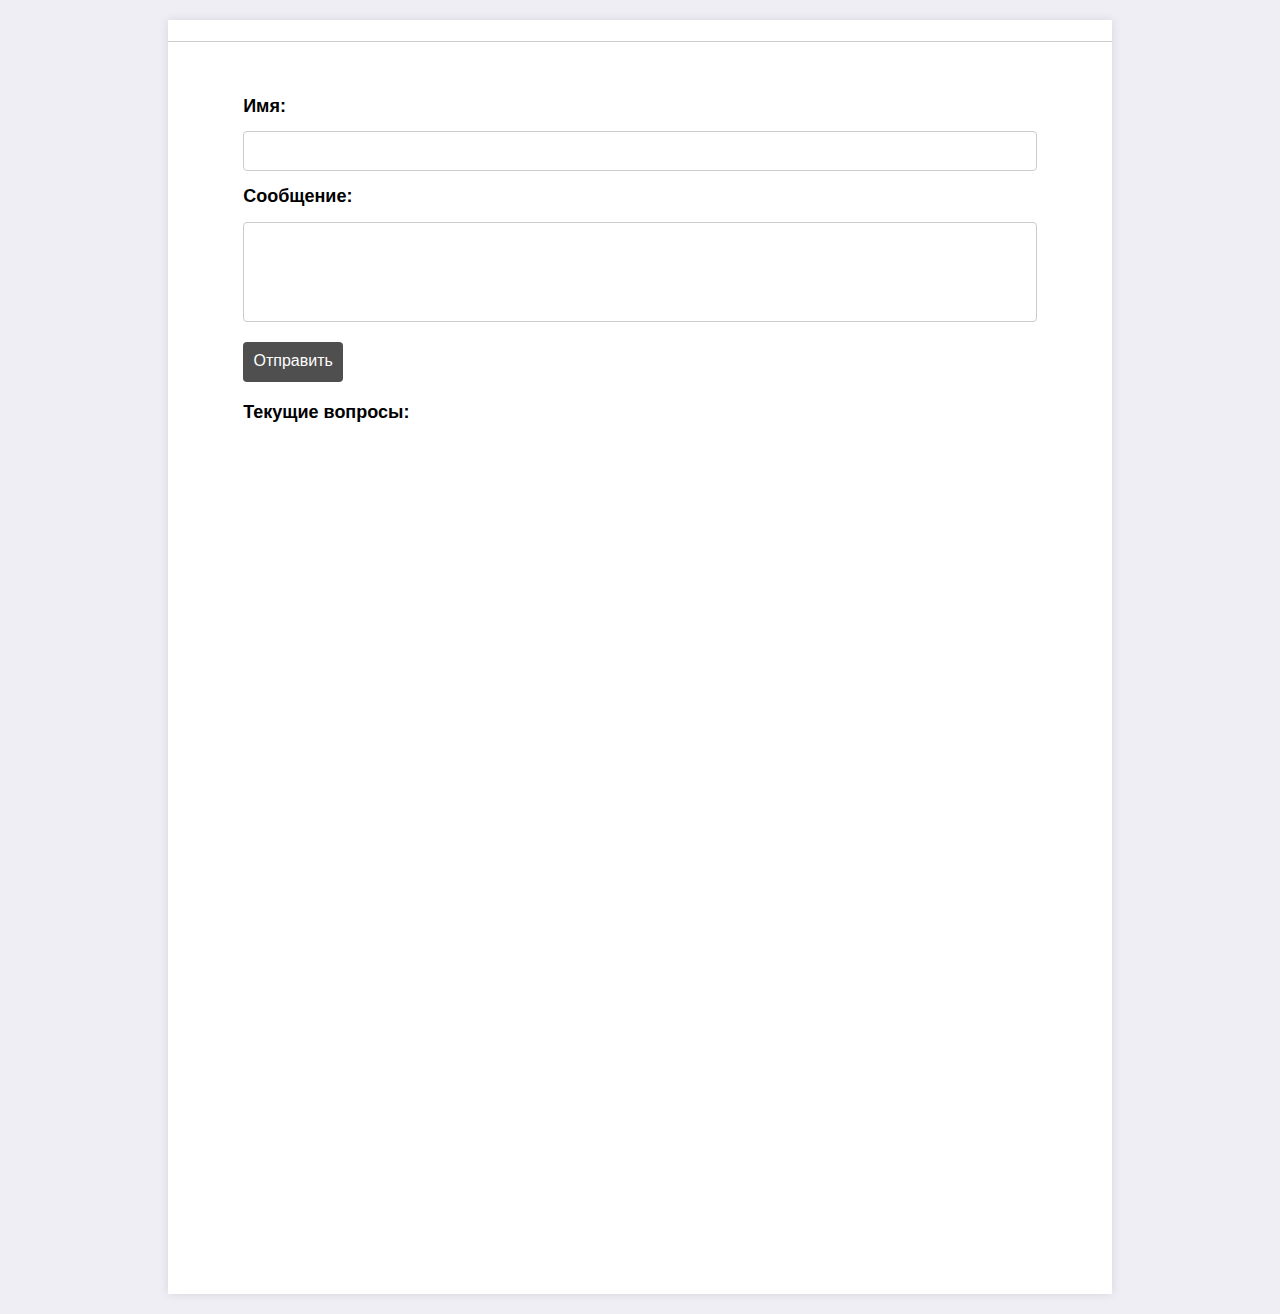
==== contact.html @ 10d35b09 "feat: working contact form" ====
<!DOCTYPE html>
<html lang="ru">
<head>
  <meta charset="UTF-8">
  <meta name="viewport" content="width=device-width, initial-scale=1.0">
  <title>Контактная форма</title>
  <link rel="stylesheet" href="styles/normalize.css">
  <link rel="stylesheet" href="styles/outline.css">
  <link rel="stylesheet" href="styles/socials.css">
  <link rel="stylesheet" href="styles/contact.css">
</head>
<body>
<div class="cv-container">
  <nav class="cv-navigation">
    <a href="index.html">Резюме</a>
    <a href="contact.html" class="active">Связь со мной</a>
    <div class="dropdown">
      <a href="#" id="socials" class="dropbtn">Соц. сети</a>
      <div class="dropdown-content">
        <a href="https://t.me/riskman31"><img src="img/Telegram_black.png" alt="Telegram Icon" class="social-icon"> Telegram</a>
        <a href="https://github.com/riskman5"><img src="img/Github_black.png" alt="Github Icon" class="social-icon"> GitHub</a>
        <a href="https://www.instagram.com/riskman5_"><img src="img/Instagram_black.png" alt="Instagram Icon" class="social-icon"> Instagram</a>
        <a href="https://vk.com/riskman31"><img src="img/VK_black.png" alt="VK Icon" class="social-icon"> VK</a>
        <a href="https://steamcommunity.com/id/riskman5/"><img src="img/Steam_black.png" alt="Steam Icon" class="social-icon"> Steam</a>
        <a href="#"><img src="img/Discord_black.png" alt="Discord Icon" class="social-icon"> Discord</a>
      </div>
    </div>
  </nav>
  <div class="cv-content">
    <form id="contact-form">
      <label for="name">Имя:</label>
      <input type="text" id="name" name="name" required>
      <label for="message">Сообщение:</label>
      <textarea id="message" name="message" required></textarea>
      <button type="submit">Отправить</button>
    </form>
    <div id="current-questions">Текущие вопросы:</div>
    <div id="messages-container"></div>
  </div>
  <script src="scripts/navigation.js"></script>
  <script src="scripts/contact.js"></script>
</div>
</body>
</html>
---- styles/outline.css ----
body {
    font-family: Arial, sans-serif;
    font-size: 18px;
    background-color: rgba(22, 10, 101, 0.07);
    display: flex;
    justify-content: center;
    padding: 20px;
}

.cv-navigation {
    position: absolute;
    width: 100%;
    left: 0;
    top: -50px;
    border-bottom: 1px solid #ccc;
    padding: 10px;
    background-color: white;
    transition: top 0.3s ease;
    display: flex;
    justify-content: center;
    align-items: center;
}

.cv-container:hover .cv-navigation {
    top: 0;
}

.cv-navigation a {
    margin: 15px;
    text-decoration: none;
    color: #999;
    font-weight: bold;
}

.cv-navigation a.active {
    text-decoration: underline;
    color: black;
}
.header-text a {
    color: black;
    text-underline: black;
    text-decoration-color: black;
}

.cv-container {
    display: flex;
    flex-direction: column;
    justify-content: space-between;
    position: relative;
    background-color: white;
    width: 210mm;
    height: 297mm;
    padding: 20mm;
    box-shadow: 0 0 10px rgba(0, 0, 0, 0.1);
    overflow-x: hidden;
}

.cv-content {
    flex: 1;
    display: flex;
    flex-direction: column;
    justify-content: space-between;
}

.skills-and-knowledge {
    display: flex;
}

.header {
    display: flex;
    justify-content: space-between;
    align-items: center;
    border-bottom: 1px solid black;
    padding-bottom: 10px;
}

.profile-photo {
    width: 150px;
    border-radius: 50%;
}

.about {
    border-bottom: 1px solid black;
    padding-bottom: 10px;
    margin-bottom: 10px;
}

.experience, .education {
    border-top: 1px solid black;
    padding-top: 10px;
}

.ya-school-hyperlink {
    color: black;
    text-decoration: underline;
}

@media screen and (max-width: 480px) {
    .profile-photo {
        display: none;
    }

    .header {
        flex-direction: column;
        align-items: center;
    }

    .skills-and-knowledge {
        flex-direction: column;
    }
}
---- styles/socials.css ----
.dropdown-content {
    display: none;
    position: absolute;
    background-color: white;
    flex-direction: column;
    grid-template-columns: repeat(2, 1fr);
}

.dropdown-content a {
    display: flex;
    align-items: center;
    color: black;
    text-decoration: none;
}

.dropdown-content a img {
    margin-right: 10px;
    width: 20px;
    height: 20px;
}

@media screen and (max-width: 480px) {
    .dropdown-content {
        display: flex;
        flex-direction: column;
        grid-template-columns: 1fr;
    }
}
---- styles/contact.css ----
#contact-form label {
    font-weight: bold;
}

#contact-form input,
#contact-form textarea {
    padding: 10px;
    margin: 15px 0;
    border: 1px solid #ccc;
    border-radius: 4px;
    font-size: 16px;
    width: 100%;
    box-sizing: border-box;
}

#contact-form input {
    height: 40px;
    resize: none;
}

#contact-form textarea {
    height: 100px;
    resize: none;
}

#contact-form button {
    padding: 10px;
    background-color: #4f4f4f;
    color: white;
    border: none;
    border-radius: 4px;
    font-size: 16px;
    cursor: pointer;
    width: 100px;
    height: 40px;
    margin-bottom: 20px;
}

#contact-form button:hover {
    background-color: #050505;
}

#messages-container {
    gap: 10px;
    width: 100%;
    max-width: 600px;
    margin: auto auto;
}

#messages-container div {
    padding: 10px;
    border: 1px solid #ccc;
    border-radius: 4px;
    background-color: #f9f9f9;
    display: flex;
    flex-direction: column;
    align-items: flex-start;
    box-sizing: border-box;
    width: 100%;
    max-width: 600px;
    margin: 0 auto;
}

#current-questions {
    font-weight: bold;
}

#messages-container div strong {
    color: #4f4f4f;
    margin-bottom: 5px;
}

.delete-btn {
    background-color: #4f4f4f;
    color: white;
    border: none;
    border-radius: 4px;
    padding: 5px 10px;
    cursor: pointer;
}

.delete-btn:hover {
    background-color: #050505;
}
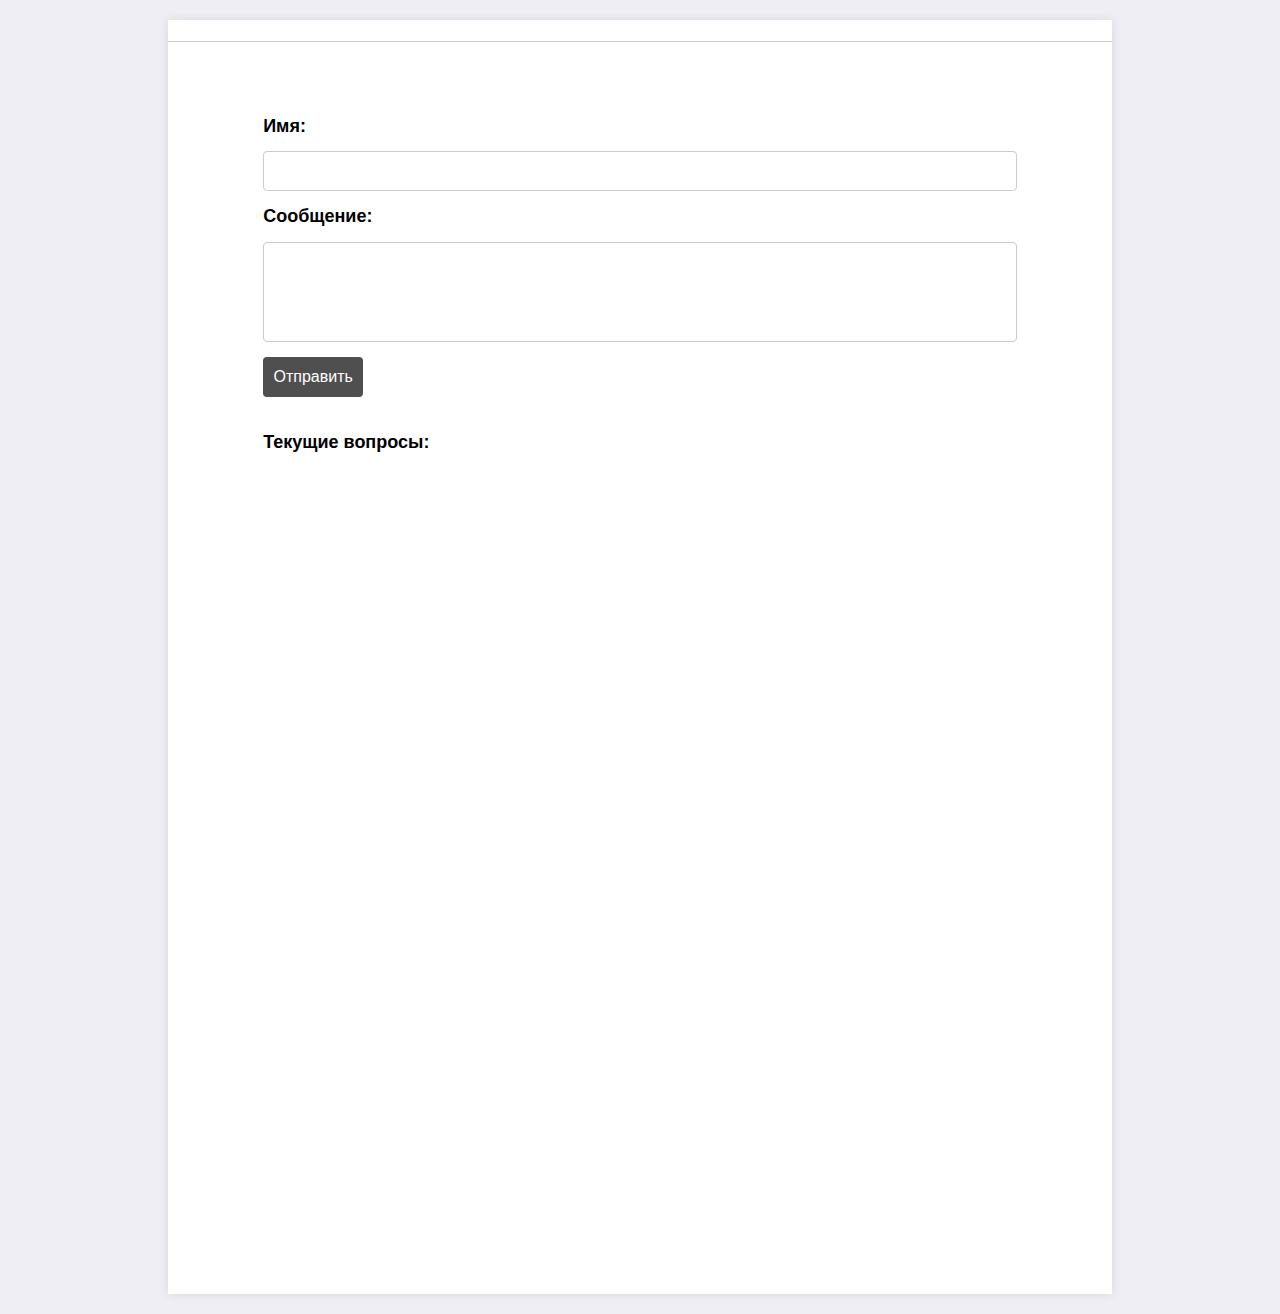
==== commit c78a9673: "feat: lab5" ====
--- a/contact.html
+++ b/contact.html
@@ -29,9 +29,9 @@
   <div class="cv-content">
     <form id="contact-form">
       <label for="name">Имя:</label>
-      <input type="text" id="name" name="name" required>
+      <input type="text" id="name" name="name" required maxlength="20">
       <label for="message">Сообщение:</label>
-      <textarea id="message" name="message" required></textarea>
+      <textarea id="message" name="message" required maxlength="150"></textarea>
       <button type="submit">Отправить</button>
     </form>
     <div id="current-questions">Текущие вопросы:</div>
--- a/styles/contact.css
+++ b/styles/contact.css
@@ -1,3 +1,15 @@
+.cv-content {
+    display: flex;
+    flex-direction: column;
+    justify-content: start;
+    margin: 20px;
+}
+
+#contact-form {
+    display: flex;
+    flex-direction: column;
+}
+
 #contact-form label {
     font-weight: bold;
 }
@@ -11,15 +23,12 @@
     font-size: 16px;
     width: 100%;
     box-sizing: border-box;
+    height: 100px;
+    resize: none;
 }
 
 #contact-form input {
     height: 40px;
-    resize: none;
-}
-
-#contact-form textarea {
-    height: 100px;
     resize: none;
 }
 
@@ -40,29 +49,40 @@
     background-color: #050505;
 }
 
+#current-questions {
+    margin: 15px 0;
+    font-weight: bold;
+}
+
 #messages-container {
-    gap: 10px;
     width: 100%;
     max-width: 600px;
-    margin: auto auto;
+    padding: 15px;
+    display: flex;
+    flex-direction: column;
 }
 
 #messages-container div {
     padding: 10px;
+    margin: 10px 0;
     border: 1px solid #ccc;
     border-radius: 4px;
     background-color: #f9f9f9;
-    display: flex;
-    flex-direction: column;
-    align-items: flex-start;
+    display: grid;
+    grid-template-areas:
+        "name delete"
+        "message message";
+    grid-template-columns: 1fr auto;
+    gap: 10px;
     box-sizing: border-box;
     width: 100%;
     max-width: 600px;
-    margin: 0 auto;
+    word-wrap: break-word;
 }
 
-#current-questions {
-    font-weight: bold;
+.message-text {
+    grid-area: message;
+    word-break: break-word;
 }
 
 #messages-container div strong {
@@ -71,12 +91,10 @@
 }
 
 .delete-btn {
-    background-color: #4f4f4f;
-    color: white;
+    background-color: transparent;
     border: none;
-    border-radius: 4px;
-    padding: 5px 10px;
     cursor: pointer;
+    grid-area: delete;
 }
 
 .delete-btn:hover {
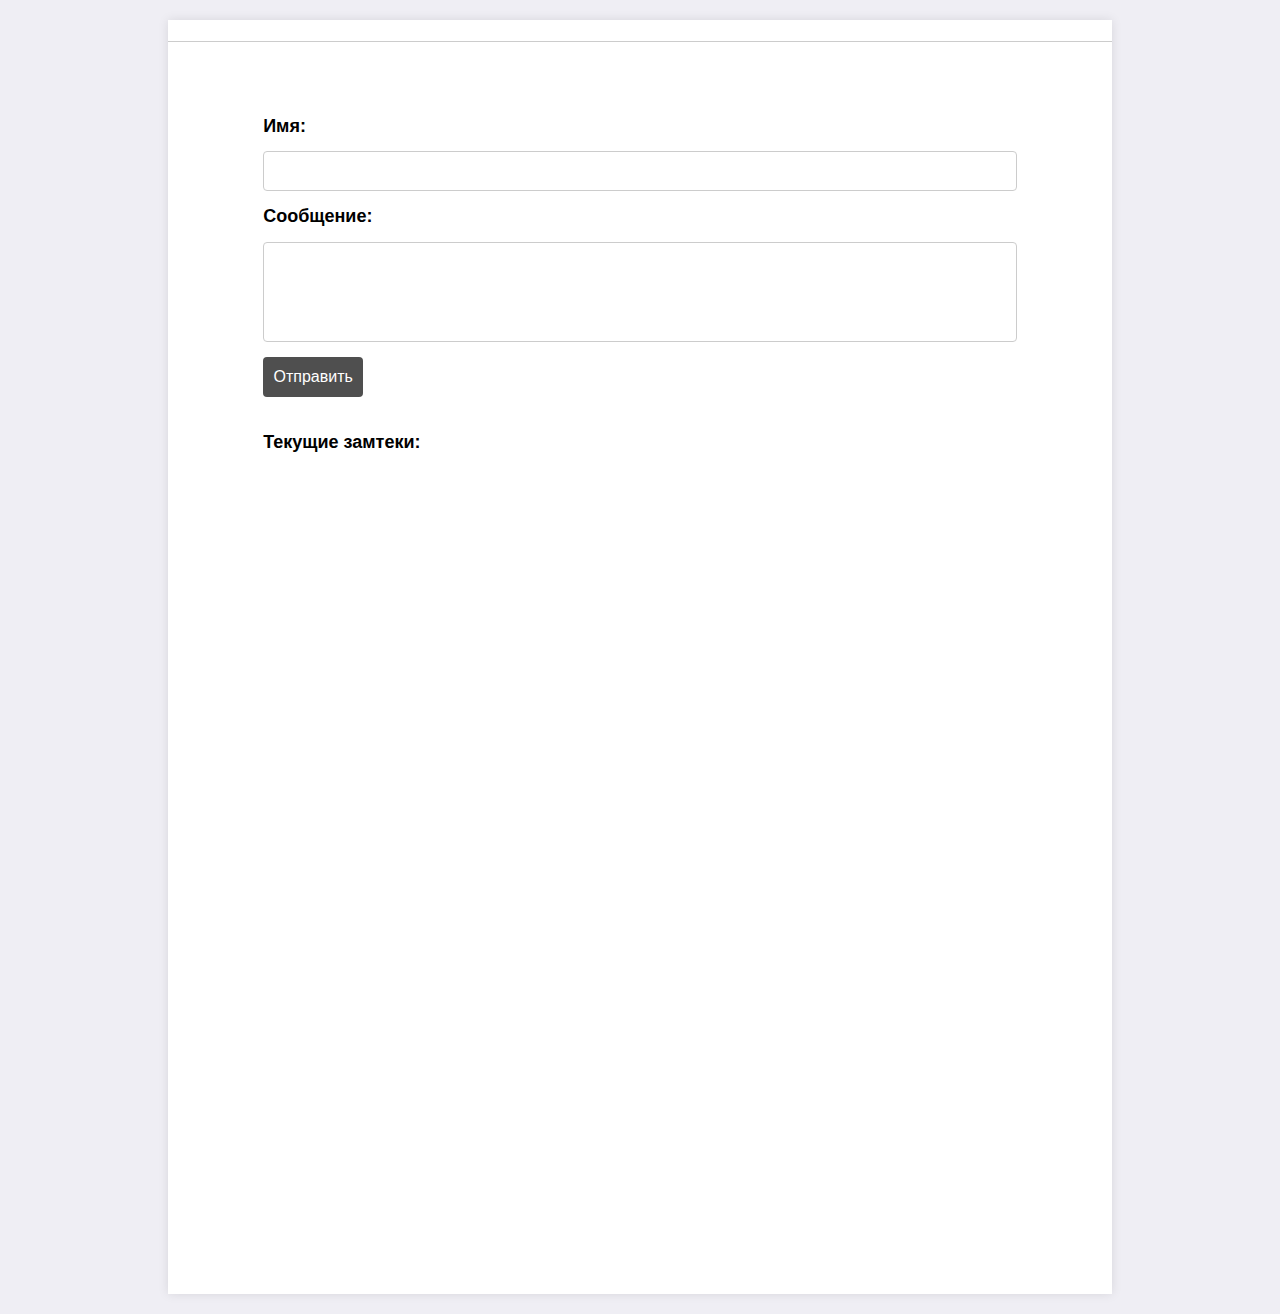
==== commit 79731089: "refactor: notes page" ====
--- a/contact.html
+++ b/contact.html
@@ -7,7 +7,7 @@
   <link rel="stylesheet" href="styles/normalize.css">
   <link rel="stylesheet" href="styles/outline.css">
   <link rel="stylesheet" href="styles/socials.css">
-  <link rel="stylesheet" href="styles/contact.css">
+  <link rel="stylesheet" href="styles/notes.css">
 </head>
 <body>
 <div class="cv-container">
@@ -27,18 +27,18 @@
     </div>
   </nav>
   <div class="cv-content">
-    <form id="contact-form">
+    <form id="notes-form">
       <label for="name">Имя:</label>
       <input type="text" id="name" name="name" required maxlength="20">
       <label for="message">Сообщение:</label>
       <textarea id="message" name="message" required maxlength="150"></textarea>
       <button type="submit">Отправить</button>
     </form>
-    <div id="current-questions">Текущие вопросы:</div>
+    <div id="current-questions">Текущие замтеки:</div>
     <div id="messages-container"></div>
   </div>
   <script src="scripts/navigation.js"></script>
-  <script src="scripts/contact.js"></script>
+  <script src="scripts/notes.js"></script>
 </div>
 </body>
 </html>--- a/styles/notes.css
+++ b/styles/notes.css
@@ -0,0 +1,102 @@
+.cv-content {
+    display: flex;
+    flex-direction: column;
+    justify-content: start;
+    margin: 20px;
+}
+
+#notes-form {
+    display: flex;
+    flex-direction: column;
+}
+
+#notes-form label {
+    font-weight: bold;
+}
+
+#notes-form input,
+#notes-form textarea {
+    padding: 10px;
+    margin: 15px 0;
+    border: 1px solid #ccc;
+    border-radius: 4px;
+    font-size: 16px;
+    width: 100%;
+    box-sizing: border-box;
+    height: 100px;
+    resize: none;
+}
+
+#notes-form input {
+    height: 40px;
+    resize: none;
+}
+
+#notes-form button {
+    padding: 10px;
+    background-color: #4f4f4f;
+    color: white;
+    border: none;
+    border-radius: 4px;
+    font-size: 16px;
+    cursor: pointer;
+    width: 100px;
+    height: 40px;
+    margin-bottom: 20px;
+}
+
+#notes-form button:hover {
+    background-color: #050505;
+}
+
+#current-questions {
+    margin: 15px 0;
+    font-weight: bold;
+}
+
+#messages-container {
+    width: 100%;
+    max-width: 600px;
+    padding: 15px;
+    display: flex;
+    flex-direction: column;
+}
+
+#messages-container div {
+    padding: 10px;
+    margin: 10px 0;
+    border: 1px solid #ccc;
+    border-radius: 4px;
+    background-color: #f9f9f9;
+    display: grid;
+    grid-template-areas:
+        "name delete"
+        "message message";
+    grid-template-columns: 1fr auto;
+    gap: 10px;
+    box-sizing: border-box;
+    width: 100%;
+    max-width: 600px;
+    word-wrap: break-word;
+}
+
+.message-text {
+    grid-area: message;
+    word-break: break-word;
+}
+
+#messages-container div strong {
+    color: #4f4f4f;
+    margin-bottom: 5px;
+}
+
+.delete-btn {
+    background-color: transparent;
+    border: none;
+    cursor: pointer;
+    grid-area: delete;
+}
+
+.delete-btn:hover {
+    background-color: #050505;
+}